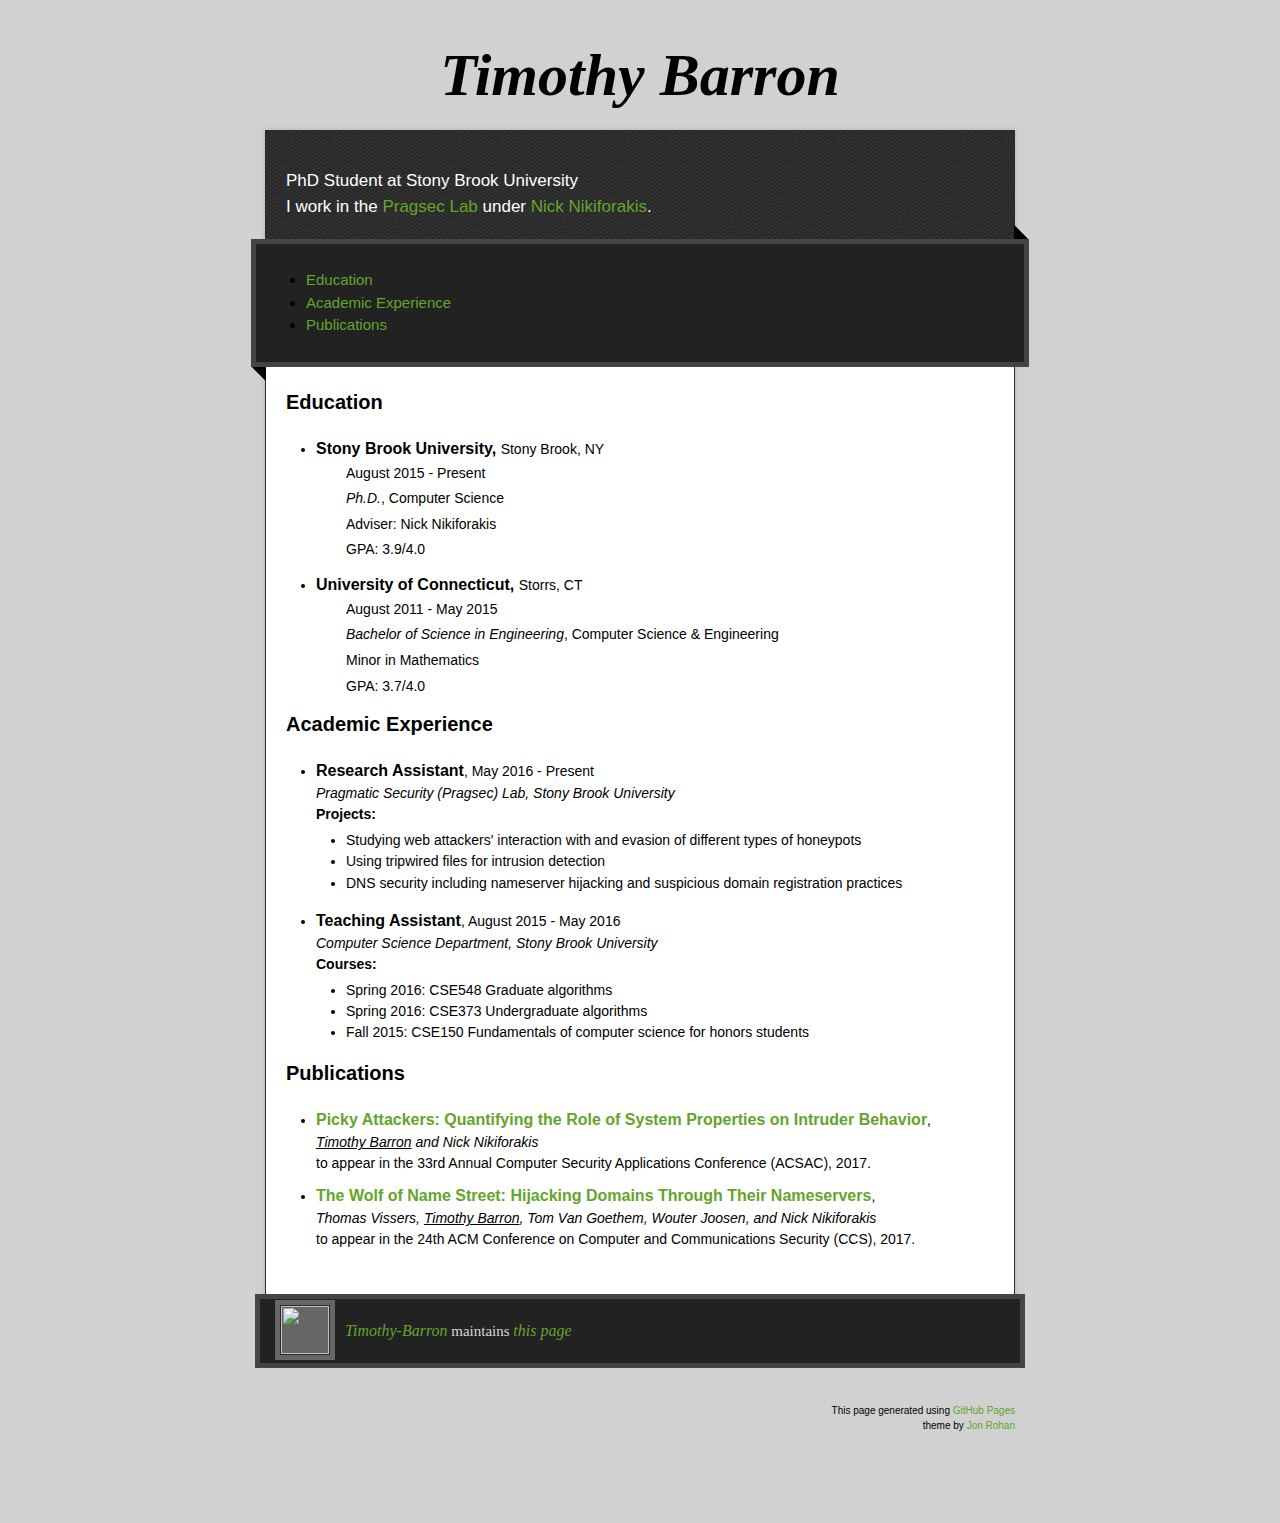
==== index.html @ 10cdbf2c "google analytics" ====
<!doctype html>
<!-- The Time Machine GitHub pages theme was designed and developed by Jon Rohan, on Feb 7, 2012. -->
<!-- Follow him for fun. http://twitter.com/jonrohan. Tail his code on https://github.com/jonrohan -->
<html>
<head>
    <!-- Global site tag (gtag.js) - Google Analytics -->
    <script async src="https://www.googletagmanager.com/gtag/js?id=UA-110873629-1"></script>
    <script>
      window.dataLayer = window.dataLayer || [];
      function gtag(){dataLayer.push(arguments);}
      gtag('js', new Date());

      gtag('config', 'UA-110873629-1');
    </script>


    <meta charset="utf-8">
    <meta http-equiv="X-UA-Compatible" content="IE=edge,chrome=1">

    <link rel="stylesheet" href="stylesheets/stylesheet.css" media="screen">
    <link rel="stylesheet" href="stylesheets/github-dark.css">
    <script type="text/javascript" src="https://ajax.googleapis.com/ajax/libs/jquery/1.7.1/jquery.min.js"></script>
    <script type="text/javascript" src="javascripts/script.js"></script>

    <title>Timothy Barron</title>
    <meta name="description" content="">

    <meta name="viewport" content="width=device-width,initial-scale=1">

</head>

<body>

<div class="wrapper">
    <header>
        <h1 class="title">Timothy Barron</h1>
    </header>
    <div id="container">

            <p class="tagline">PhD Student at Stony Brook University<br>
            I work in the <a href="http://securitee.org/lab.html">Pragsec Lab</a> under <a href="http://securitee.org">Nick Nikiforakis</a>.</p>
        <div id="main" role="main">
            <div class="download-bar">

            <span class="blc"></span><span class="trc"></span>
                <ul>
                        <li><a href="#Education">Education</a></li>
                        <li><a href="#Academic Experience">Academic Experience</a></li>
                        <li><a href="#Publications">Publications</a></li>
                </ul>
            </div>
            <article class="markdown-body">

                <h3>
                    <a id="Education" class="anchor" href="#Education" aria-hidden="true"><span aria-hidden="true"
                                                                                                class="octicon octicon-link"></span></a>
                    Education
                </h3>

                <div style="font-size:14px">
                    <ul>
                        <li><span><strong style="font-size:16px">Stony Brook University, </strong>Stony Brook, NY</span></li>
                        <div style="line-height: 0.4;">
                        <ul style="list-style-type: none">
                            August 2015 - Present
                        </ul>
                        <ul style="list-style-type: none">
                            <i>Ph.D.</i>, Computer Science
                        </ul>
                        <ul style="list-style-type: none">
                            Adviser: Nick Nikiforakis
                        </ul>
                        <ul style="list-style-type: none">
                            GPA: 3.9/4.0
                        </ul>
                    </div>
                    </ul>


                    <ul>
                        <li><span><strong style="font-size:16px">University of Connecticut, </strong>Storrs, CT</span></li>
                        <div style="line-height: 0.4;">
                        <ul style="list-style-type: none">
                            August 2011 - May 2015
                        </ul>
                        <ul style="list-style-type: none">
                            <i>Bachelor of Science in Engineering</i>, Computer Science & Engineering
                        </ul>
                        <ul style="list-style-type: none">
                            Minor in Mathematics
                        </ul>
                        <ul style="list-style-type: none">
                            GPA: 3.7/4.0
                        </ul>
                    </div>
                    </ul>

                </div>
                <h3>
                    <a id="Academic Experience" class="anchor" href="#Academic Experience" aria-hidden="true"><span aria-hidden="true"
                                                                                                class="octicon octicon-link"></span></a>
                    Academic Experience
                </h3>
                <div style="font-size:14px">
                    <ul>
                        <li><span><strong style="font-size:16px">Research Assistant</strong>, May 2016 - Present</span>
                            <br><i>Pragmatic Security (Pragsec) Lab, Stony Brook University</i>
                            <br><b>Projects:</b>
                        </li>

                        <ul style="line-height: 0.8;">
                            <li>Studying web attackers' interaction with and evasion of different types of honeypots</li>
                            <li>Using tripwired files for intrusion detection</li>
                            <li>DNS security including nameserver hijacking and suspicious domain registration practices</li>
                        </ul>


                        <li><span><strong style="font-size:16px">Teaching Assistant</strong>, August 2015 - May 2016</span>
                            <br><i>Computer Science Department, Stony Brook University</i>
                            <br><b>Courses:</b>
                        </li>
                        <ul style="line-height: 0.8;">
                            <li>Spring 2016: CSE548 Graduate algorithms</li>
                            <li>Spring 2016: CSE373 Undergraduate algorithms</li>
                            <li>Fall 2015: CSE150 Fundamentals of computer science for honors students</li>
                        </ul>
                    </ul>
                </div>



                <h3>
                    <a id="Publications" class="anchor" href="#Publications" aria-hidden="true"><span aria-hidden="true"
                                                                                                class="octicon octicon-link"></span></a>
                    Publications
                </h3>

                <div style="font-size:14px">
                    <ul>
                        <li>
                            <!-- color: #9d0e26;-->
                            <a href="http://securitee.org/files/pickyattackers_acsac2017.pdf" style="text-decoration: none;font-size:16px">
                                <strong>Picky Attackers: Quantifying the Role of System Properties on Intruder Behavior</strong></a>,
                            <br>
                            <i><u>Timothy Barron</u> and Nick Nikiforakis</i>
                            <br>
                            to appear in the 33rd Annual Computer Security Applications Conference (ACSAC), 2017.
                        </li>
                        <li>
                            <a href="http://securitee.org/files/dnshijack_ccs2017.pdf" style="text-decoration: none; font-size:16px">
                                <strong>The Wolf of Name Street: Hijacking Domains Through Their Nameservers</strong></a>,
                            <br>
                            <i>Thomas Vissers, <u>Timothy Barron</u>, Tom Van Goethem, Wouter Joosen, and Nick Nikiforakis</i>
                            <br>
                            to appear in the 24th ACM Conference on Computer and Communications Security (CCS), 2017.
                        </li>

                    </ul>
                </div>
            </article>
        </div>
    </div>
    <footer>
        <div class="owner">
            <p><a href="https://github.com/Timothy-Barron" class="avatar"><img
                    src="https://avatars1.githubusercontent.com/u/9151769?v=3&amp;s=60" width="48" height="48"></a> <a
                    href="https://github.com/Timothy-Barron">Timothy-Barron</a> maintains <a
                    href="https://github.com/Timothy-Barron/mygithubpage">this page</a></p>


        </div>
        <div class="creds">
            <small>This page generated using <a href="https://pages.github.com/">GitHub Pages</a><br>theme by <a
                    href="https://twitter.com/jonrohan/">Jon Rohan</a></small>
        </div>
    </footer>
</div>
<div class="current-section">
    <a href="#top">Scroll to top</a>

    <p class="name"></p>
</div>


</body>
</html>
---- stylesheets/stylesheet.css ----
/*! normalize.css v3.0.0 | MIT License | git.io/normalize */

/**
 * 1. Set default font family to sans-serif.
 * 2. Prevent iOS text size adjust after orientation change, without disabling
 *    user zoom.
 */

html {
  font-family: sans-serif; /* 1 */
  -ms-text-size-adjust: 100%; /* 2 */
  -webkit-text-size-adjust: 100%; /* 2 */
}

/**
 * Remove default margin.
 */

body {
  margin: 0;
}

/* HTML5 display definitions
   ========================================================================== */

/**
 * Correct `block` display not defined for any HTML5 element in IE 8/9.
 * Correct `block` display not defined for `details` or `summary` in IE 10/11 and Firefox.
 * Correct `block` display not defined for `main` in IE 11.
 */

article,
aside,
details,
figcaption,
figure,
footer,
header,
hgroup,
main,
nav,
section,
summary {
  display: block;
}

/**
 * 1. Correct `inline-block` display not defined in IE 8/9.
 * 2. Normalize vertical alignment of `progress` in Chrome, Firefox, and Opera.
 */

audio,
canvas,
progress,
video {
  display: inline-block; /* 1 */
  vertical-align: baseline; /* 2 */
}

/**
 * Prevent modern browsers from displaying `audio` without controls.
 * Remove excess height in iOS 5 devices.
 */

audio:not([controls]) {
  display: none;
  height: 0;
}

/**
 * Address `[hidden]` styling not present in IE 8/9/10.
 * Hide the `template` element in IE 8/9/11, Safari, and Firefox < 22.
 */

[hidden],
template {
  display: none;
}

/* Links
   ========================================================================== */

/**
 * Remove the gray background color from active links in IE 10.
 */

a {
  background: transparent;
}

/**
 * Improve readability when focused and also mouse hovered in all browsers.
 */

a:active,
a:hover {
  outline: 0;
}

/* Text-level semantics
   ========================================================================== */

/**
 * Address styling not present in IE 8/9/10/11, Safari, and Chrome.
 */

abbr[title] {
  border-bottom: 1px dotted;
}

/**
 * Address style set to `bolder` in Firefox 4+, Safari, and Chrome.
 */

b,
strong {
  font-weight: bold;
}

/**
 * Address styling not present in Safari and Chrome.
 */

dfn {
  font-style: italic;
}

/**
 * Address variable `h1` font-size and margin within `section` and `article`
 * contexts in Firefox 4+, Safari, and Chrome.
 */

h1 {
  font-size: 2em;
  margin: 0.67em 0;
}

/**
 * Address styling not present in IE 8/9.
 */

mark {
  background: #ff0;
  color: #000;
}

/**
 * Address inconsistent and variable font size in all browsers.
 */

small {
  font-size: 80%;
}

/**
 * Prevent `sub` and `sup` affecting `line-height` in all browsers.
 */

sub,
sup {
  font-size: 75%;
  line-height: 0;
  position: relative;
  vertical-align: baseline;
}

sup {
  top: -0.5em;
}

sub {
  bottom: -0.25em;
}

/* Embedded content
   ========================================================================== */

/**
 * Remove border when inside `a` element in IE 8/9/10.
 */

img {
  border: 0;
}

/**
 * Correct overflow not hidden in IE 9/10/11.
 */

svg:not(:root) {
  overflow: hidden;
}

/* Grouping content
   ========================================================================== */

/**
 * Address margin not present in IE 8/9 and Safari.
 */

figure {
  margin: 1em 40px;
}

/**
 * Address differences between Firefox and other browsers.
 */

hr {
  -moz-box-sizing: content-box;
  box-sizing: content-box;
  height: 0;
}

/**
 * Contain overflow in all browsers.
 */

pre {
  overflow: auto;
}

/**
 * Address odd `em`-unit font size rendering in all browsers.
 */

code,
kbd,
pre,
samp {
  font-family: monospace, monospace;
  font-size: 1em;
}

/* Forms
   ========================================================================== */

/**
 * Known limitation: by default, Chrome and Safari on OS X allow very limited
 * styling of `select`, unless a `border` property is set.
 */

/**
 * 1. Correct color not being inherited.
 *    Known issue: affects color of disabled elements.
 * 2. Correct font properties not being inherited.
 * 3. Address margins set differently in Firefox 4+, Safari, and Chrome.
 */

button,
input,
optgroup,
select,
textarea {
  color: inherit; /* 1 */
  font: inherit; /* 2 */
  margin: 0; /* 3 */
}

/**
 * Address `overflow` set to `hidden` in IE 8/9/10/11.
 */

button {
  overflow: visible;
}

/**
 * Address inconsistent `text-transform` inheritance for `button` and `select`.
 * All other form control elements do not inherit `text-transform` values.
 * Correct `button` style inheritance in Firefox, IE 8/9/10/11, and Opera.
 * Correct `select` style inheritance in Firefox.
 */

button,
select {
  text-transform: none;
}

/**
 * 1. Avoid the WebKit bug in Android 4.0.* where (2) destroys native `audio`
 *    and `video` controls.
 * 2. Correct inability to style clickable `input` types in iOS.
 * 3. Improve usability and consistency of cursor style between image-type
 *    `input` and others.
 */

button,
html input[type="button"], /* 1 */
input[type="reset"],
input[type="submit"] {
  -webkit-appearance: button; /* 2 */
  cursor: pointer; /* 3 */
}

/**
 * Re-set default cursor for disabled elements.
 */

button[disabled],
html input[disabled] {
  cursor: default;
}

/**
 * Remove inner padding and border in Firefox 4+.
 */

button::-moz-focus-inner,
input::-moz-focus-inner {
  border: 0;
  padding: 0;
}

/**
 * Address Firefox 4+ setting `line-height` on `input` using `!important` in
 * the UA stylesheet.
 */

input {
  line-height: normal;
}

/**
 * It's recommended that you don't attempt to style these elements.
 * Firefox's implementation doesn't respect box-sizing, padding, or width.
 *
 * 1. Address box sizing set to `content-box` in IE 8/9/10.
 * 2. Remove excess padding in IE 8/9/10.
 */

input[type="checkbox"],
input[type="radio"] {
  box-sizing: border-box; /* 1 */
  padding: 0; /* 2 */
}

/**
 * Fix the cursor style for Chrome's increment/decrement buttons. For certain
 * `font-size` values of the `input`, it causes the cursor style of the
 * decrement button to change from `default` to `text`.
 */

input[type="number"]::-webkit-inner-spin-button,
input[type="number"]::-webkit-outer-spin-button {
  height: auto;
}

/**
 * 1. Address `appearance` set to `searchfield` in Safari and Chrome.
 * 2. Address `box-sizing` set to `border-box` in Safari and Chrome
 *    (include `-moz` to future-proof).
 */

input[type="search"] {
  -webkit-appearance: textfield; /* 1 */
  -moz-box-sizing: content-box;
  -webkit-box-sizing: content-box; /* 2 */
  box-sizing: content-box;
}

/**
 * Remove inner padding and search cancel button in Safari and Chrome on OS X.
 * Safari (but not Chrome) clips the cancel button when the search input has
 * padding (and `textfield` appearance).
 */

input[type="search"]::-webkit-search-cancel-button,
input[type="search"]::-webkit-search-decoration {
  -webkit-appearance: none;
}

/**
 * Define consistent border, margin, and padding.
 */

fieldset {
  border: 1px solid #c0c0c0;
  margin: 0 2px;
  padding: 0.35em 0.625em 0.75em;
}

/**
 * 1. Correct `color` not being inherited in IE 8/9/10/11.
 * 2. Remove padding so people aren't caught out if they zero out fieldsets.
 */

legend {
  border: 0; /* 1 */
  padding: 0; /* 2 */
}

/**
 * Remove default vertical scrollbar in IE 8/9/10/11.
 */

textarea {
  overflow: auto;
}

/**
 * Don't inherit the `font-weight` (applied by a rule above).
 * NOTE: the default cannot safely be changed in Chrome and Safari on OS X.
 */

optgroup {
  font-weight: bold;
}

/* Tables
   ========================================================================== */

/**
 * Remove most spacing between table cells.
 */

table {
  border-collapse: collapse;
  border-spacing: 0;
}

td,
th {
  padding: 0;
}


/* Style */

body {
  font-size: 15px;
  font-family: Arial, Arial, Helvetica, sans-serif;
  line-height: 1.5;
  background: #D1D1D1;
}

a {
  color: #63a52a;
  text-decoration: none;
  transition: opacity ease-in-out 0.3s;
  -webkit-transition: opacity ease-in-out 0.3s;  /* Safari <=6.1, Android <= 4.3 */
}

a:hover {
  text-decoration: underline;
  color: #90D355;
}

h1.title {
  margin: 30px 20px 10px;
  font-size: 60px;
  font-weight: bold;
  font-style: italic;
  font-family:Georgia, serif;
  text-align: center;
}

.wrapper {
  width: 750px;
  margin: 0 auto;
}

#container {
  border: 1px solid #2a2a2a;
  background: #ddd url(../images/pattern.png);
  box-shadow: 0 0 5px #b1b1b1;
}

p.tagline {
  padding: 20px 20px 0;
  color: #fff;
  font-size: 17px;
}

#main {
  margin-top: 20px;
  padding: 0 20px 90px;
  background-color: #fff;
}

.download-bar {
  background: #222;
  border: 5px solid #444;
  padding: 10px;
  margin: 0 -35px 20px;
  position: relative;
}

.download-bar .inner {
  overflow: hidden;
}

.download-bar .watch-fork iframe {
  display: block;
  float: left;
  border-right: 1px solid #ddd;
  padding-right: 5px;
}
.download-bar .watch-fork iframe.last {
  border-right: 0 none;
  padding-right: 0;
  padding-left: 5px;
  border-left: 1px solid #fff;
}
.download-bar .watch-fork {
  overflow: hidden;
  float: right;
  background-color: #eee;
  padding: 5px;
  border-radius: 3px;
}

.download-bar .blc {
  border: 10px solid black;
  border-color: transparent transparent black;
  width: 0;
  height: 0;
  display: block;
  position: absolute;
  bottom: -15px;
  left: 0;
  transform: rotate(45deg);
  -ms-transform: rotate(45deg);  /* IE9 */
  -webkit-transform: rotate(45deg); /* 2014 current */
}

.download-bar .trc {
  border: 10px solid black;
  border-color:  black transparent transparent;
  width: 0;
  height: 0;
  display: block;
  position: absolute;
  top: -15px;
  right: 0;
  transform: rotate(45deg);
  -ms-transform: rotate(45deg);  /* IE9 */
  -webkit-transform: rotate(45deg); /* 2014 current */
}

.download-bar .avatar {
  border: 1px solid black;
  display: block;
  padding: 4px;
  float: left;
}

.download-bar .avatar img {
  display: block;
}

.download-bar a.code {
  background: transparent url(../images/code.png) no-repeat 0 2px;
  padding-left: 35px;
  margin-top: 8px;
  display: block;
  float: left;
  text-indent: 0;
  width: auto;
  height: auto;
  opacity: 1;
  filter:alpha(opacity=100);  /* IE 5-7 */
}

.current-section {
  position: fixed;
  top: 0;
  left: 50%;
  width: 693px;
  margin-left: -352px;
  background: #222;
  border: 5px solid #444;
  color: #fff;
  opacity: 0;
  visibility: hidden;
  transition: opacity ease-in-out 0.3s;
  -webkit-transition: opacity ease-in-out 0.3s;  /* Safari <=6.1, Android <= 4.3 */
}

.current-section p {
  padding: 5px 27px;
  font-size: 24px;
  font-weight: bold;
}

.current-section a {
  float: right;
  text-indent: -10000px;
  background: transparent url(../images/top.png) no-repeat 0 0;
  width: 20px;
  height: 20px;
  opacity: 0.8;
  margin-right: 12px;
  margin-top: 12px;
  opacity: 0.8;
  filter:alpha(opacity=80);  /* IE 5-7 */
  transition: opacity ease-in-out 0.3s;
  -webkit-transition: opacity ease-in-out 0.3s;  /* Safari <=6.1, Android <= 4.3 */
}

.current-section a:hover {
  opacity: 1;
  filter:alpha(opacity=100);  /* IE 5-7 */
}

.current-section a.zip {
  margin-right: 8px;
}

a.zip,
a.zip span {
  background: transparent url(../images/zip.png) no-repeat 0 0;
  width: 30px;
  height: 21px;
  display: inline-block;
  text-indent: -10000px;
  opacity: 0.8;
  filter:alpha(opacity=80);  /* IE 5-7 */
  transition: opacity ease-in-out 0.3s;
  -webkit-transition: opacity ease-in-out 0.3s;  /* Safari <=6.1, Android <= 4.3 */
}

a.tar,
a.tar span {
  background: transparent url(../images/tar.png) no-repeat 0 0;
  width: 30px;
  height: 21px;
  display: inline-block;
  text-indent: -10000px;
  opacity: 0.8;
  filter:alpha(opacity=80);  /* IE 5-7 */
  transition: opacity ease-in-out 0.3s;
  -webkit-transition: opacity ease-in-out 0.3s;  /* Safari <=6.1, Android <= 4.3 */
}

a.code {
  background: transparent url(../images/code.png) no-repeat 0 2px;
  width: 30px;
  height: 21px;
  display: block;
  display: inline-block;
  text-indent: -10000px;
  opacity: 0.8;
  filter:alpha(opacity=80);  /* IE 5-7 */
  transition: opacity ease-in-out 0.3s;
  -webkit-transition: opacity ease-in-out 0.3s;  /* Safari <=6.1, Android <= 4.3 */
}

a.zip:hover,
a.tar:hover,
a.code:hover {
  opacity: 1;
  filter:alpha(opacity=100);
}

a.download-button {
  border: 1px solid black;
  border-radius: 3px;
  display: inline-block;
  text-indent: 0!important;
  width: auto;
  float: right;
  background: #999; /* for non-css3 browsers */
  filter: progid:DXImageTransform.Microsoft.gradient(startColorstr='#37ADD4', endColorstr='#1B657E'); /* IE <= 9 */
  background: -webkit-gradient(linear, left top, left bottom, from(#37ADD4), to(#1B657E)); /* ancient webkit browsers */
  background: -webkit-linear-gradient(top,  #37ADD4,  #1B657E);  /* Safari <=6.1, Android <= 4.3 */
  background: linear-gradient(to bottom,  #37ADD4,  #1B657E);
  height: auto;
  margin-left: 10px;
}

a.download-button span {
  background-position: 10px 5px;
  width: auto;
  height: auto;
  padding: 5px 10px;
  padding-left: 45px;
  display: inline-block;
  text-indent: 0!important;
  color: #fff;
}

footer {
  margin-bottom: 60px;
  padding-bottom: 60px;
}

footer .owner {
  background: #222;
  border: 5px solid #444;
  padding: 5px 15px;
  margin: -67px -10px 35px;
  color: #d6d6d6;
}

footer .creds small {
  float: right;
  font-size: 10px;
  text-align: right;
  margin-left: 15px;
}

footer .owner .avatar {
  background-color: #666;
  display: block;
  margin: -19px 10px 0 0;
  width: 60px;
  float: left;
}

footer .owner img {
  display: block;
  border: 1px solid #2a2a2a;
  margin: 5px;
}

footer .owner p {
  font-family:Georgia, serif;
}

footer .owner p a {
  font-size: 16px;
  font-style: italic;
}

/* Markdown */
.markdown-body h1,
.markdown-body h2,
.markdown-body h3,
.markdown-body h4,
.markdown-body h5,
.markdown-body h6,
.markdown-body p,
.markdown-body pre,
.markdown-body ul,
.markdown-body ol,
.markdown-body dl,
.markdown-body table,
.markdown-body blockquote {
  margin-bottom: 20px;
}

.markdown-body h1,
.markdown-body h2,
.markdown-body h3,
.markdown-body h4,
.markdown-body h5,
.markdown-body h6 {
  font-weight: bold;
}

.markdown-body h1 {
  font-size: 28px;
}

.markdown-body h2 {
  font-size: 24px;
  color: #557398;
}

.markdown-body h3 {
  font-size: 20px;
}

.markdown-body h4 {
  font-size: 18px;
}

.markdown-body h5 {
  font-size: 16px;
}

.markdown-body pre {
  padding: 10px 70px 10px 0;
  margin-left: -20px;
  margin-right: -20px;
  font-family: 'Monaco', 'Lucida Console', monospace;
  font-size: 13px;
  line-height: 20px;
  box-shadow: inset 0 0 5px #000;
  word-wrap: break-word;
  background-color:#3b3b3b;
  color: #d6d6d6;
}

.markdown-body pre.lines {
  font-size: 12px;
  margin:0 10px 0 -20px;
  padding: 10px;
  float:  left;
  display: block;
  text-align: right;
  box-shadow: none;
  background-color:#2a2a2a;
  color: #d6d6d6;
}

.markdown-body ul,
.markdown-body ol {
  padding-left: 30px;
}

.markdown-body ul {
  list-style-type: disc;
}

.markdown-body ol {
  list-style-type: decimal;
}

.markdown-body li,
.markdown-body li p,
.markdown-body dd,
.markdown-body dd p {
  margin-bottom: 10px;
}

.markdown-body li pre,
.markdown-body li pre.lines,
.markdown-body dd pre,
.markdown-body dd pre.lines {
  margin-left: -35px;
}

.markdown-body dt {
  font-weight: bold;
  font-style: italic;
}

.markdown-body dd {
  margin-left: 15px;
}

.markdown-body table {
  width: 673px;
  margin-left: -20px;
  margin-right: -20px;
}

.markdown-body tbody {
  border-top: 2px solid #557398;
  border-bottom: 2px solid #557398;
  background-color: #EBEFF4;
}

.markdown-body table td * {
  margin: 0;
}

.markdown-body td {
  border-right: 1px solid #557398;
  border-bottom: 1px solid #557398;
  padding: 5px;
}

.markdown-body td:first-child,
.markdown-body th:first-child {
  width: 30%;
  padding-left: 20px;
}

.markdown-body td:last-child {
  border-right: 0 none;
}

.markdown-body th {
  font-size: 18px;
  font-weight: bold;
  text-align: left;
  padding: 5px;
}

.markdown-body tt {
  background-color:#3b3b3b;
  color: #d6d6d6;
  padding: 2px 3px;
}

.markdown-body blockquote {
  font-style: italic;
  font-family:Georgia, serif;
  font-size: 17px;
  border-top: 3px solid #333;
  border-bottom: 3px solid #333;
  padding: 10px 20px;
  padding-left: 50px;
}

.markdown-body blockquote:before {
  font-style: italic;
  font-family: Georgia, serif;
  font-size: 90px;
  height: 90px;
  margin-left: -60px;
  margin-top: -25px;
  content: "‟";
  display: block;
  float: left;
}

.markdown-body img {
  max-width: 100%;
  box-sizing: border-box;
}

.highlight  { background: #ffffff; }
.highlight .c { color: #999988; font-style: italic } /* Comment */
.highlight .err { color: #a61717; background-color: #e3d2d2 } /* Error */
.highlight .k { font-weight: bold } /* Keyword */
.highlight .o { font-weight: bold } /* Operator */
.highlight .cm { color: #999988; font-style: italic } /* Comment.Multiline */
.highlight .cp { color: #999999; font-weight: bold } /* Comment.Preproc */
.highlight .c1 { color: #999988; font-style: italic } /* Comment.Single */
.highlight .cs { color: #999999; font-weight: bold; font-style: italic } /* Comment.Special */
.highlight .gd { color: #000000; background-color: #ffdddd } /* Generic.Deleted */
.highlight .gd .x { color: #000000; background-color: #ffaaaa } /* Generic.Deleted.Specific */
.highlight .ge { font-style: italic } /* Generic.Emph */
.highlight .gr { color: #aa0000 } /* Generic.Error */
.highlight .gh { color: #999999 } /* Generic.Heading */
.highlight .gi { color: #000000; background-color: #ddffdd } /* Generic.Inserted */
.highlight .gi .x { color: #000000; background-color: #aaffaa } /* Generic.Inserted.Specific */
.highlight .go { color: #888888 } /* Generic.Output */
.highlight .gp { color: #555555 } /* Generic.Prompt */
.highlight .gs { font-weight: bold } /* Generic.Strong */
.highlight .gu { color: #800080; font-weight: bold; } /* Generic.Subheading */
.highlight .gt { color: #aa0000 } /* Generic.Traceback */
.highlight .kc { font-weight: bold } /* Keyword.Constant */
.highlight .kd { font-weight: bold } /* Keyword.Declaration */
.highlight .kn { font-weight: bold } /* Keyword.Namespace */
.highlight .kp { font-weight: bold } /* Keyword.Pseudo */
.highlight .kr { font-weight: bold } /* Keyword.Reserved */
.highlight .kt { color: #445588; font-weight: bold } /* Keyword.Type */
.highlight .m { color: #009999 } /* Literal.Number */
.highlight .s { color: #d14 } /* Literal.String */
.highlight .na { color: #008080 } /* Name.Attribute */
.highlight .nb { color: #0086B3 } /* Name.Builtin */
.highlight .nc { color: #445588; font-weight: bold } /* Name.Class */
.highlight .no { color: #008080 } /* Name.Constant */
.highlight .ni { color: #800080 } /* Name.Entity */
.highlight .ne { color: #990000; font-weight: bold } /* Name.Exception */
.highlight .nf { color: #990000; font-weight: bold } /* Name.Function */
.highlight .nn { color: #555555 } /* Name.Namespace */
.highlight .nt { color: #000080 } /* Name.Tag */
.highlight .nv { color: #008080 } /* Name.Variable */
.highlight .ow { font-weight: bold } /* Operator.Word */
.highlight .w { color: #bbbbbb } /* Text.Whitespace */
.highlight .mf { color: #009999 } /* Literal.Number.Float */
.highlight .mh { color: #009999 } /* Literal.Number.Hex */
.highlight .mi { color: #009999 } /* Literal.Number.Integer */
.highlight .mo { color: #009999 } /* Literal.Number.Oct */
.highlight .sb { color: #d14 } /* Literal.String.Backtick */
.highlight .sc { color: #d14 } /* Literal.String.Char */
.highlight .sd { color: #d14 } /* Literal.String.Doc */
.highlight .s2 { color: #d14 } /* Literal.String.Double */
.highlight .se { color: #d14 } /* Literal.String.Escape */
.highlight .sh { color: #d14 } /* Literal.String.Heredoc */
.highlight .si { color: #d14 } /* Literal.String.Interpol */
.highlight .sx { color: #d14 } /* Literal.String.Other */
.highlight .sr { color: #009926 } /* Literal.String.Regex */
.highlight .s1 { color: #d14 } /* Literal.String.Single */
.highlight .ss { color: #990073 } /* Literal.String.Symbol */
.highlight .bp { color: #999999 } /* Name.Builtin.Pseudo */
.highlight .vc { color: #008080 } /* Name.Variable.Class */
.highlight .vg { color: #008080 } /* Name.Variable.Global */
.highlight .vi { color: #008080 } /* Name.Variable.Instance */
.highlight .il { color: #009999 } /* Literal.Number.Integer.Long */
---- stylesheets/github-dark.css ----
/*
The MIT License (MIT)

Copyright (c) 2016 GitHub, Inc.

Permission is hereby granted, free of charge, to any person obtaining a copy
of this software and associated documentation files (the "Software"), to deal
in the Software without restriction, including without limitation the rights
to use, copy, modify, merge, publish, distribute, sublicense, and/or sell
copies of the Software, and to permit persons to whom the Software is
furnished to do so, subject to the following conditions:

The above copyright notice and this permission notice shall be included in all
copies or substantial portions of the Software.

THE SOFTWARE IS PROVIDED "AS IS", WITHOUT WARRANTY OF ANY KIND, EXPRESS OR
IMPLIED, INCLUDING BUT NOT LIMITED TO THE WARRANTIES OF MERCHANTABILITY,
FITNESS FOR A PARTICULAR PURPOSE AND NONINFRINGEMENT. IN NO EVENT SHALL THE
AUTHORS OR COPYRIGHT HOLDERS BE LIABLE FOR ANY CLAIM, DAMAGES OR OTHER
LIABILITY, WHETHER IN AN ACTION OF CONTRACT, TORT OR OTHERWISE, ARISING FROM,
OUT OF OR IN CONNECTION WITH THE SOFTWARE OR THE USE OR OTHER DEALINGS IN THE
SOFTWARE.

*/

.pl-c /* comment */ {
  color: #969896;
}

.pl-c1 /* constant, variable.other.constant, support, meta.property-name, support.constant, support.variable, meta.module-reference, markup.raw, meta.diff.header */,
.pl-s .pl-v /* string variable */ {
  color: #0099cd;
}

.pl-e /* entity */,
.pl-en /* entity.name */ {
  color: #9774cb;
}

.pl-smi /* variable.parameter.function, storage.modifier.package, storage.modifier.import, storage.type.java, variable.other */,
.pl-s .pl-s1 /* string source */ {
  color: #ddd;
}

.pl-ent /* entity.name.tag */ {
  color: #7bcc72;
}

.pl-k /* keyword, storage, storage.type */ {
  color: #cc2372;
}

.pl-s /* string */,
.pl-pds /* punctuation.definition.string, string.regexp.character-class */,
.pl-s .pl-pse .pl-s1 /* string punctuation.section.embedded source */,
.pl-sr /* string.regexp */,
.pl-sr .pl-cce /* string.regexp constant.character.escape */,
.pl-sr .pl-sre /* string.regexp source.ruby.embedded */,
.pl-sr .pl-sra /* string.regexp string.regexp.arbitrary-repitition */ {
  color: #3c66e2;
}

.pl-v /* variable */ {
  color: #fb8764;
}

.pl-id /* invalid.deprecated */ {
  color: #e63525;
}

.pl-ii /* invalid.illegal */ {
  color: #f8f8f8;
  background-color: #e63525;
}

.pl-sr .pl-cce /* string.regexp constant.character.escape */ {
  font-weight: bold;
  color: #7bcc72;
}

.pl-ml /* markup.list */ {
  color: #c26b2b;
}

.pl-mh /* markup.heading */,
.pl-mh .pl-en /* markup.heading entity.name */,
.pl-ms /* meta.separator */ {
  font-weight: bold;
  color: #264ec5;
}

.pl-mq /* markup.quote */ {
  color: #00acac;
}

.pl-mi /* markup.italic */ {
  font-style: italic;
  color: #ddd;
}

.pl-mb /* markup.bold */ {
  font-weight: bold;
  color: #ddd;
}

.pl-md /* markup.deleted, meta.diff.header.from-file */ {
  color: #bd2c00;
  background-color: #ffecec;
}

.pl-mi1 /* markup.inserted, meta.diff.header.to-file */ {
  color: #55a532;
  background-color: #eaffea;
}

.pl-mdr /* meta.diff.range */ {
  font-weight: bold;
  color: #9774cb;
}

.pl-mo /* meta.output */ {
  color: #264ec5;
}
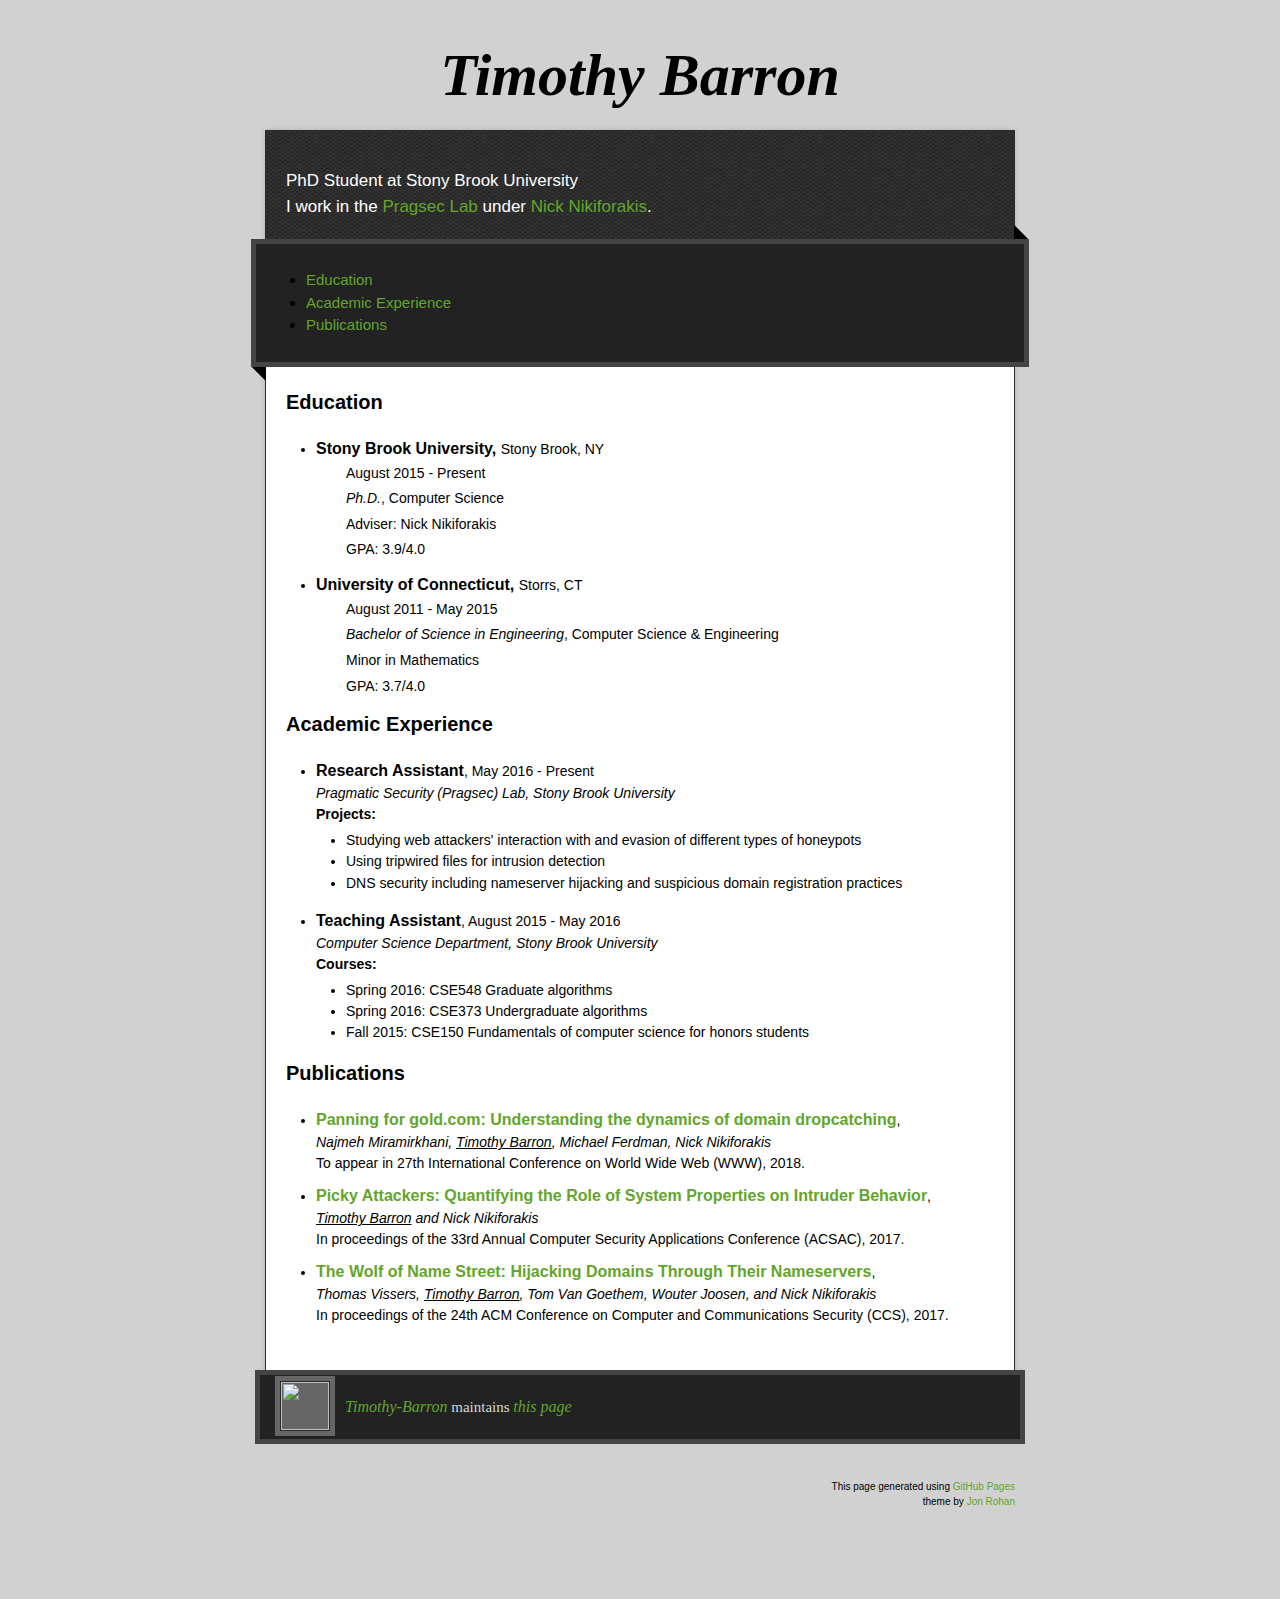
==== commit 868dee2d: "www paper" ====
--- a/index.html
+++ b/index.html
@@ -3,17 +3,6 @@
 <!-- Follow him for fun. http://twitter.com/jonrohan. Tail his code on https://github.com/jonrohan -->
 <html>
 <head>
-    <!-- Global site tag (gtag.js) - Google Analytics -->
-    <script async src="https://www.googletagmanager.com/gtag/js?id=UA-110873629-1"></script>
-    <script>
-      window.dataLayer = window.dataLayer || [];
-      function gtag(){dataLayer.push(arguments);}
-      gtag('js', new Date());
-
-      gtag('config', 'UA-110873629-1');
-    </script>
-
-
     <meta charset="utf-8">
     <meta http-equiv="X-UA-Compatible" content="IE=edge,chrome=1">
 
@@ -139,12 +128,21 @@
                     <ul>
                         <li>
                             <!-- color: #9d0e26;-->
+                            <a href="" style="text-decoration: none;font-size:16px">
+                                <strong>Panning for gold.com: Understanding the dynamics of domain dropcatching</strong></a>,
+                            <br>
+                            <i>Najmeh Miramirkhani, <u>Timothy Barron</u>, Michael Ferdman, Nick Nikiforakis</i>
+                            <br>
+                            To appear in 27th International Conference on World Wide Web (WWW), 2018.
+                        </li>
+                        <li>
+                            <!-- color: #9d0e26;-->
                             <a href="http://securitee.org/files/pickyattackers_acsac2017.pdf" style="text-decoration: none;font-size:16px">
                                 <strong>Picky Attackers: Quantifying the Role of System Properties on Intruder Behavior</strong></a>,
                             <br>
                             <i><u>Timothy Barron</u> and Nick Nikiforakis</i>
                             <br>
-                            to appear in the 33rd Annual Computer Security Applications Conference (ACSAC), 2017.
+                            In proceedings of the 33rd Annual Computer Security Applications Conference (ACSAC), 2017.
                         </li>
                         <li>
                             <a href="http://securitee.org/files/dnshijack_ccs2017.pdf" style="text-decoration: none; font-size:16px">
@@ -152,7 +150,7 @@
                             <br>
                             <i>Thomas Vissers, <u>Timothy Barron</u>, Tom Van Goethem, Wouter Joosen, and Nick Nikiforakis</i>
                             <br>
-                            to appear in the 24th ACM Conference on Computer and Communications Security (CCS), 2017.
+                            In proceedings of the 24th ACM Conference on Computer and Communications Security (CCS), 2017.
                         </li>
 
                     </ul>
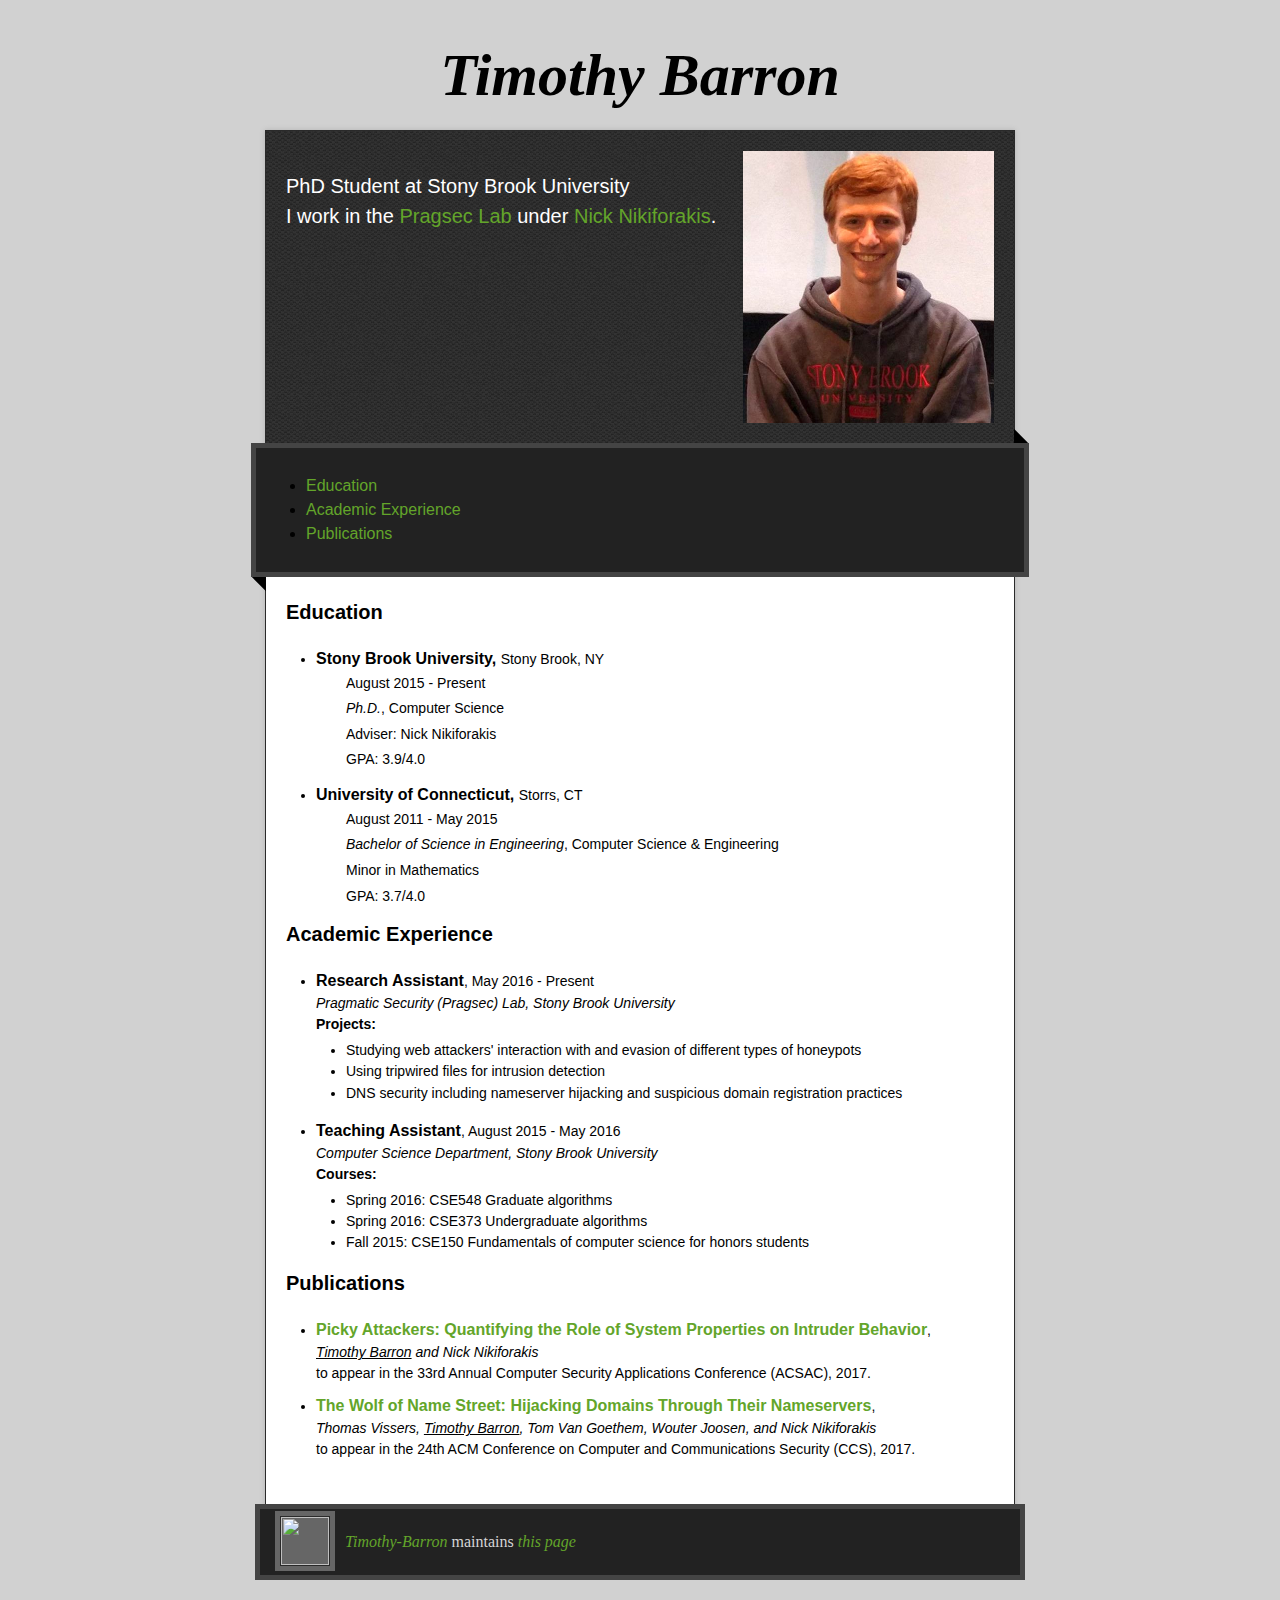
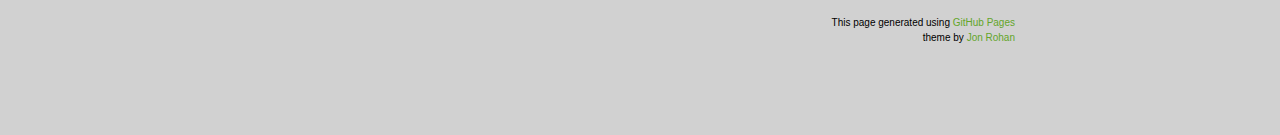
==== commit 3b0e28bb: "added picture" ====
--- a/index.html
+++ b/index.html
@@ -3,6 +3,21 @@
 <!-- Follow him for fun. http://twitter.com/jonrohan. Tail his code on https://github.com/jonrohan -->
 <html>
 <head>
+    <!-- Global site tag (gtag.js) - Google Analytics -->
+    <script async src="https://www.googletagmanager.com/gtag/js?id=UA-110873629-1"></script>
+    <script>
+        window.dataLayer = window.dataLayer || [];
+
+        function gtag() {
+            dataLayer.push(arguments);
+        }
+
+        gtag('js', new Date());
+
+        gtag('config', 'UA-110873629-1');
+    </script>
+
+
     <meta charset="utf-8">
     <meta http-equiv="X-UA-Compatible" content="IE=edge,chrome=1">
 
@@ -25,17 +40,27 @@
         <h1 class="title">Timothy Barron</h1>
     </header>
     <div id="container">
-
-            <p class="tagline">PhD Student at Stony Brook University<br>
-            I work in the <a href="http://securitee.org/lab.html">Pragsec Lab</a> under <a href="http://securitee.org">Nick Nikiforakis</a>.</p>
+        <div style="background: #ddd url(images/pattern.png); background-color: #eee;  overflow:auto">
+            <img src="images/tim.jpg"
+                 style="width:251px; float:right; padding-right: 20px;padding-top: 20px" >
+
+                <p class="tagline">PhD Student at Stony Brook University<br>
+                    I work in the <a href="http://securitee.org/lab.html">Pragsec Lab</a> under <a
+                            href="http://securitee.org">Nick
+                        Nikiforakis</a>.
+                </p>
+        </div>
+
+        <!--<img src="images/tim.jpg" alt="Me" height="271" width="251" align="right">-->
+
         <div id="main" role="main">
             <div class="download-bar">
 
-            <span class="blc"></span><span class="trc"></span>
+                <span class="blc"></span><span class="trc"></span>
                 <ul>
-                        <li><a href="#Education">Education</a></li>
-                        <li><a href="#Academic Experience">Academic Experience</a></li>
-                        <li><a href="#Publications">Publications</a></li>
+                    <li><a href="#Education">Education</a></li>
+                    <li><a href="#Academic Experience">Academic Experience</a></li>
+                    <li><a href="#Publications">Publications</a></li>
                 </ul>
             </div>
             <article class="markdown-body">
@@ -48,46 +73,49 @@
 
                 <div style="font-size:14px">
                     <ul>
-                        <li><span><strong style="font-size:16px">Stony Brook University, </strong>Stony Brook, NY</span></li>
+                        <li><span><strong style="font-size:16px">Stony Brook University, </strong>Stony Brook, NY</span>
+                        </li>
                         <div style="line-height: 0.4;">
-                        <ul style="list-style-type: none">
-                            August 2015 - Present
-                        </ul>
-                        <ul style="list-style-type: none">
-                            <i>Ph.D.</i>, Computer Science
-                        </ul>
-                        <ul style="list-style-type: none">
-                            Adviser: Nick Nikiforakis
-                        </ul>
-                        <ul style="list-style-type: none">
-                            GPA: 3.9/4.0
-                        </ul>
-                    </div>
-                    </ul>
-
-
-                    <ul>
-                        <li><span><strong style="font-size:16px">University of Connecticut, </strong>Storrs, CT</span></li>
+                            <ul style="list-style-type: none">
+                                August 2015 - Present
+                            </ul>
+                            <ul style="list-style-type: none">
+                                <i>Ph.D.</i>, Computer Science
+                            </ul>
+                            <ul style="list-style-type: none">
+                                Adviser: Nick Nikiforakis
+                            </ul>
+                            <ul style="list-style-type: none">
+                                GPA: 3.9/4.0
+                            </ul>
+                        </div>
+                    </ul>
+
+
+                    <ul>
+                        <li><span><strong style="font-size:16px">University of Connecticut, </strong>Storrs, CT</span>
+                        </li>
                         <div style="line-height: 0.4;">
-                        <ul style="list-style-type: none">
-                            August 2011 - May 2015
-                        </ul>
-                        <ul style="list-style-type: none">
-                            <i>Bachelor of Science in Engineering</i>, Computer Science & Engineering
-                        </ul>
-                        <ul style="list-style-type: none">
-                            Minor in Mathematics
-                        </ul>
-                        <ul style="list-style-type: none">
-                            GPA: 3.7/4.0
-                        </ul>
-                    </div>
+                            <ul style="list-style-type: none">
+                                August 2011 - May 2015
+                            </ul>
+                            <ul style="list-style-type: none">
+                                <i>Bachelor of Science in Engineering</i>, Computer Science & Engineering
+                            </ul>
+                            <ul style="list-style-type: none">
+                                Minor in Mathematics
+                            </ul>
+                            <ul style="list-style-type: none">
+                                GPA: 3.7/4.0
+                            </ul>
+                        </div>
                     </ul>
 
                 </div>
                 <h3>
-                    <a id="Academic Experience" class="anchor" href="#Academic Experience" aria-hidden="true"><span aria-hidden="true"
-                                                                                                class="octicon octicon-link"></span></a>
+                    <a id="Academic Experience" class="anchor" href="#Academic Experience" aria-hidden="true"><span
+                            aria-hidden="true"
+                            class="octicon octicon-link"></span></a>
                     Academic Experience
                 </h3>
                 <div style="font-size:14px">
@@ -98,13 +126,17 @@
                         </li>
 
                         <ul style="line-height: 0.8;">
-                            <li>Studying web attackers' interaction with and evasion of different types of honeypots</li>
+                            <li>Studying web attackers' interaction with and evasion of different types of honeypots
+                            </li>
                             <li>Using tripwired files for intrusion detection</li>
-                            <li>DNS security including nameserver hijacking and suspicious domain registration practices</li>
+                            <li>DNS security including nameserver hijacking and suspicious domain registration
+                                practices
+                            </li>
                         </ul>
 
 
-                        <li><span><strong style="font-size:16px">Teaching Assistant</strong>, August 2015 - May 2016</span>
+                        <li><span><strong
+                                style="font-size:16px">Teaching Assistant</strong>, August 2015 - May 2016</span>
                             <br><i>Computer Science Department, Stony Brook University</i>
                             <br><b>Courses:</b>
                         </li>
@@ -117,10 +149,9 @@
                 </div>
 
 
-
                 <h3>
                     <a id="Publications" class="anchor" href="#Publications" aria-hidden="true"><span aria-hidden="true"
-                                                                                                class="octicon octicon-link"></span></a>
+                                                                                                      class="octicon octicon-link"></span></a>
                     Publications
                 </h3>
 
@@ -128,29 +159,25 @@
                     <ul>
                         <li>
                             <!-- color: #9d0e26;-->
-                            <a href="" style="text-decoration: none;font-size:16px">
-                                <strong>Panning for gold.com: Understanding the dynamics of domain dropcatching</strong></a>,
-                            <br>
-                            <i>Najmeh Miramirkhani, <u>Timothy Barron</u>, Michael Ferdman, Nick Nikiforakis</i>
-                            <br>
-                            To appear in 27th International Conference on World Wide Web (WWW), 2018.
+                            <a href="http://securitee.org/files/pickyattackers_acsac2017.pdf"
+                               style="text-decoration: none;font-size:16px">
+                                <strong>Picky Attackers: Quantifying the Role of System Properties on Intruder
+                                    Behavior</strong></a>,
+                            <br>
+                            <i><u>Timothy Barron</u> and Nick Nikiforakis</i>
+                            <br>
+                            to appear in the 33rd Annual Computer Security Applications Conference (ACSAC), 2017.
                         </li>
                         <li>
-                            <!-- color: #9d0e26;-->
-                            <a href="http://securitee.org/files/pickyattackers_acsac2017.pdf" style="text-decoration: none;font-size:16px">
-                                <strong>Picky Attackers: Quantifying the Role of System Properties on Intruder Behavior</strong></a>,
-                            <br>
-                            <i><u>Timothy Barron</u> and Nick Nikiforakis</i>
-                            <br>
-                            In proceedings of the 33rd Annual Computer Security Applications Conference (ACSAC), 2017.
-                        </li>
-                        <li>
-                            <a href="http://securitee.org/files/dnshijack_ccs2017.pdf" style="text-decoration: none; font-size:16px">
-                                <strong>The Wolf of Name Street: Hijacking Domains Through Their Nameservers</strong></a>,
-                            <br>
-                            <i>Thomas Vissers, <u>Timothy Barron</u>, Tom Van Goethem, Wouter Joosen, and Nick Nikiforakis</i>
-                            <br>
-                            In proceedings of the 24th ACM Conference on Computer and Communications Security (CCS), 2017.
+                            <a href="http://securitee.org/files/dnshijack_ccs2017.pdf"
+                               style="text-decoration: none; font-size:16px">
+                                <strong>The Wolf of Name Street: Hijacking Domains Through Their
+                                    Nameservers</strong></a>,
+                            <br>
+                            <i>Thomas Vissers, <u>Timothy Barron</u>, Tom Van Goethem, Wouter Joosen, and Nick
+                                Nikiforakis</i>
+                            <br>
+                            to appear in the 24th ACM Conference on Computer and Communications Security (CCS), 2017.
                         </li>
 
                     </ul>
--- a/stylesheets/stylesheet.css
+++ b/stylesheets/stylesheet.css
@@ -428,7 +428,7 @@
 /* Style */
 
 body {
-  font-size: 15px;
+  font-size: 16px;
   font-family: Arial, Arial, Helvetica, sans-serif;
   line-height: 1.5;
   background: #D1D1D1;
@@ -469,7 +469,7 @@
 p.tagline {
   padding: 20px 20px 0;
   color: #fff;
-  font-size: 17px;
+  font-size: 20px;
 }
 
 #main {
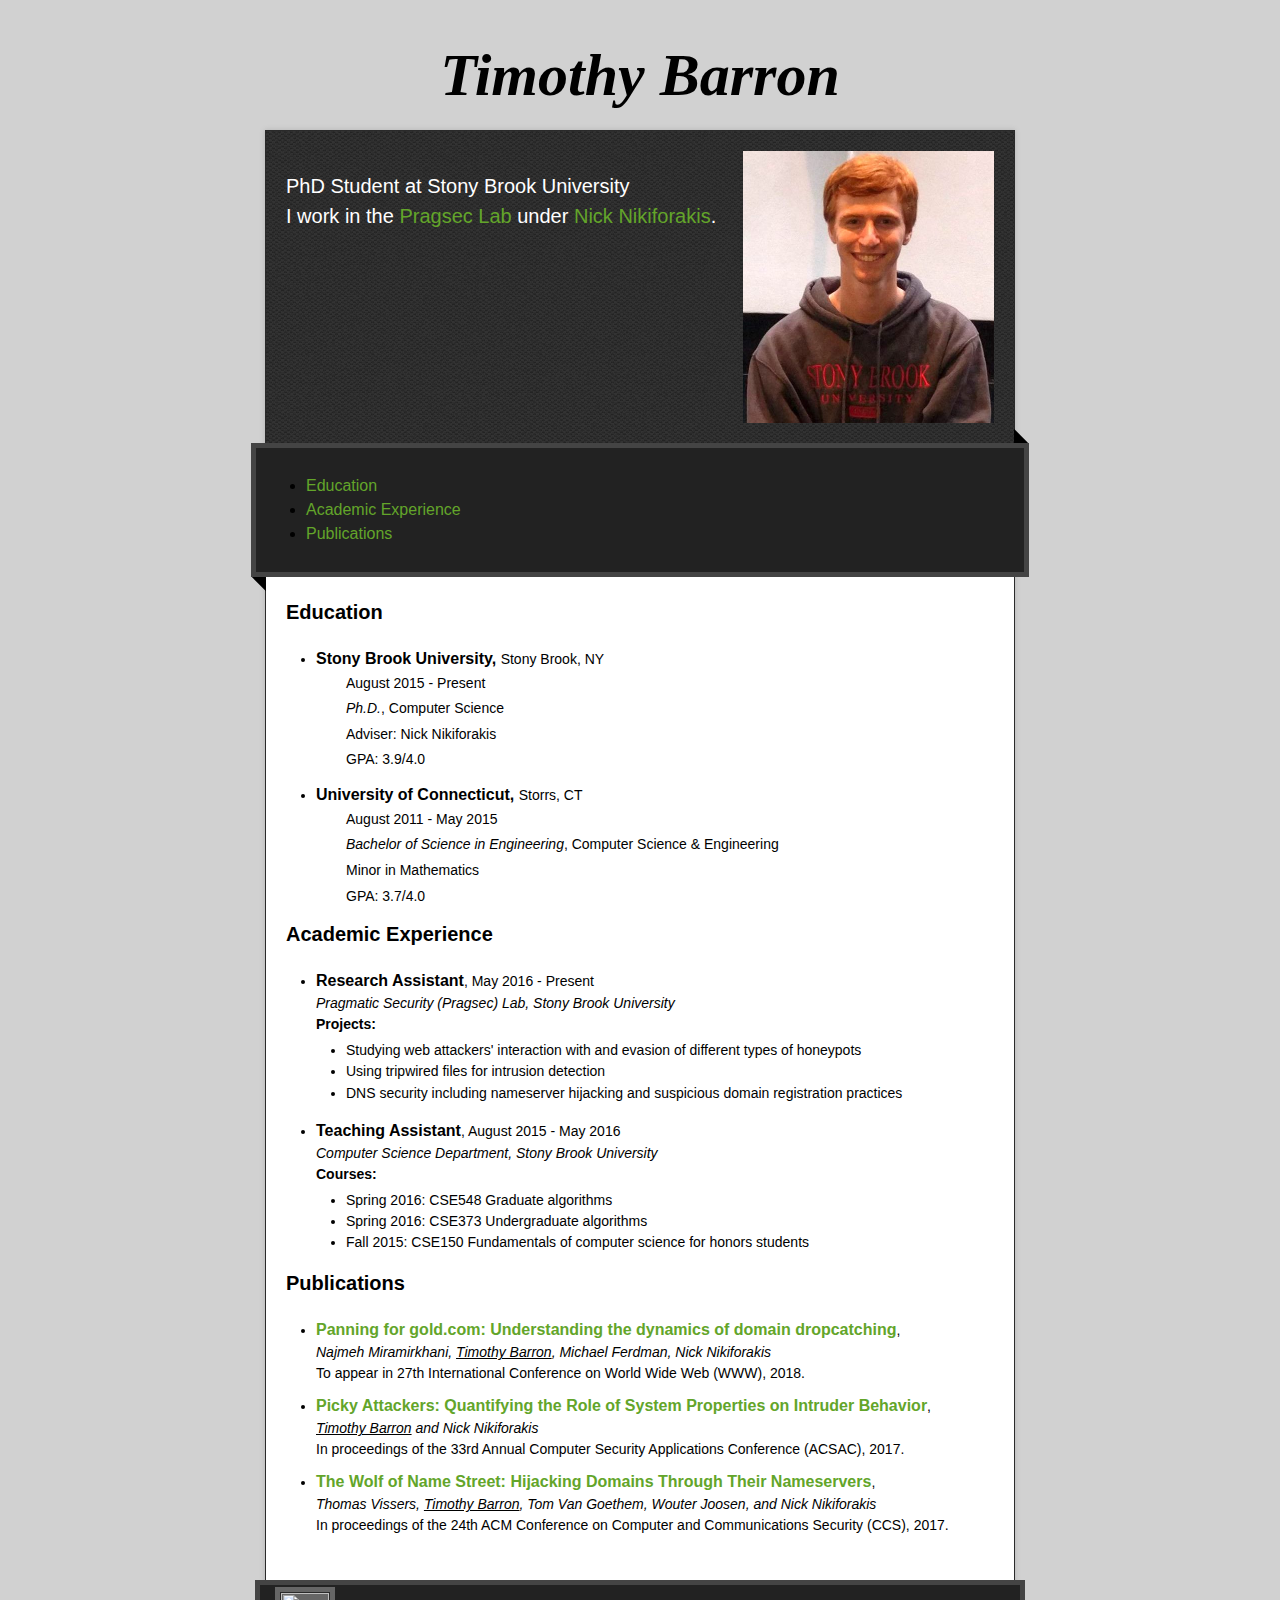
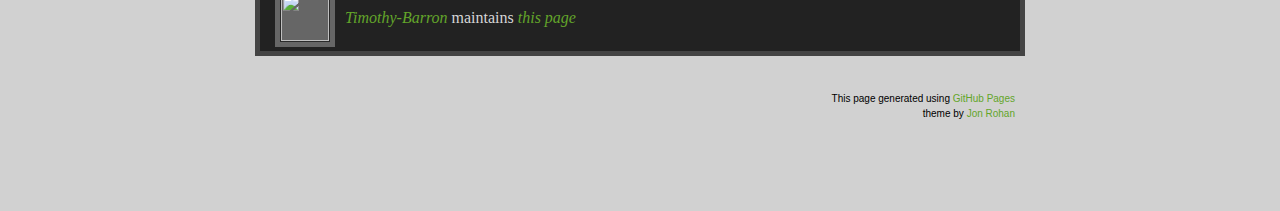
==== commit 4c07f493: "Merge remote-tracking branch 'origin/gh-pages' into gh-pages" ====
--- a/index.html
+++ b/index.html
@@ -159,25 +159,29 @@
                     <ul>
                         <li>
                             <!-- color: #9d0e26;-->
-                            <a href="http://securitee.org/files/pickyattackers_acsac2017.pdf"
-                               style="text-decoration: none;font-size:16px">
-                                <strong>Picky Attackers: Quantifying the Role of System Properties on Intruder
-                                    Behavior</strong></a>,
+                            <a href="" style="text-decoration: none;font-size:16px">
+                                <strong>Panning for gold.com: Understanding the dynamics of domain dropcatching</strong></a>,
+                            <br>
+                            <i>Najmeh Miramirkhani, <u>Timothy Barron</u>, Michael Ferdman, Nick Nikiforakis</i>
+                            <br>
+                            To appear in 27th International Conference on World Wide Web (WWW), 2018.
+                        </li>
+                        <li>
+                            <!-- color: #9d0e26;-->
+                            <a href="http://securitee.org/files/pickyattackers_acsac2017.pdf" style="text-decoration: none;font-size:16px">
+                                <strong>Picky Attackers: Quantifying the Role of System Properties on Intruder Behavior</strong></a>,
                             <br>
                             <i><u>Timothy Barron</u> and Nick Nikiforakis</i>
                             <br>
-                            to appear in the 33rd Annual Computer Security Applications Conference (ACSAC), 2017.
+                            In proceedings of the 33rd Annual Computer Security Applications Conference (ACSAC), 2017.
                         </li>
                         <li>
-                            <a href="http://securitee.org/files/dnshijack_ccs2017.pdf"
-                               style="text-decoration: none; font-size:16px">
-                                <strong>The Wolf of Name Street: Hijacking Domains Through Their
-                                    Nameservers</strong></a>,
-                            <br>
-                            <i>Thomas Vissers, <u>Timothy Barron</u>, Tom Van Goethem, Wouter Joosen, and Nick
-                                Nikiforakis</i>
-                            <br>
-                            to appear in the 24th ACM Conference on Computer and Communications Security (CCS), 2017.
+                            <a href="http://securitee.org/files/dnshijack_ccs2017.pdf" style="text-decoration: none; font-size:16px">
+                                <strong>The Wolf of Name Street: Hijacking Domains Through Their Nameservers</strong></a>,
+                            <br>
+                            <i>Thomas Vissers, <u>Timothy Barron</u>, Tom Van Goethem, Wouter Joosen, and Nick Nikiforakis</i>
+                            <br>
+                            In proceedings of the 24th ACM Conference on Computer and Communications Security (CCS), 2017.
                         </li>
 
                     </ul>
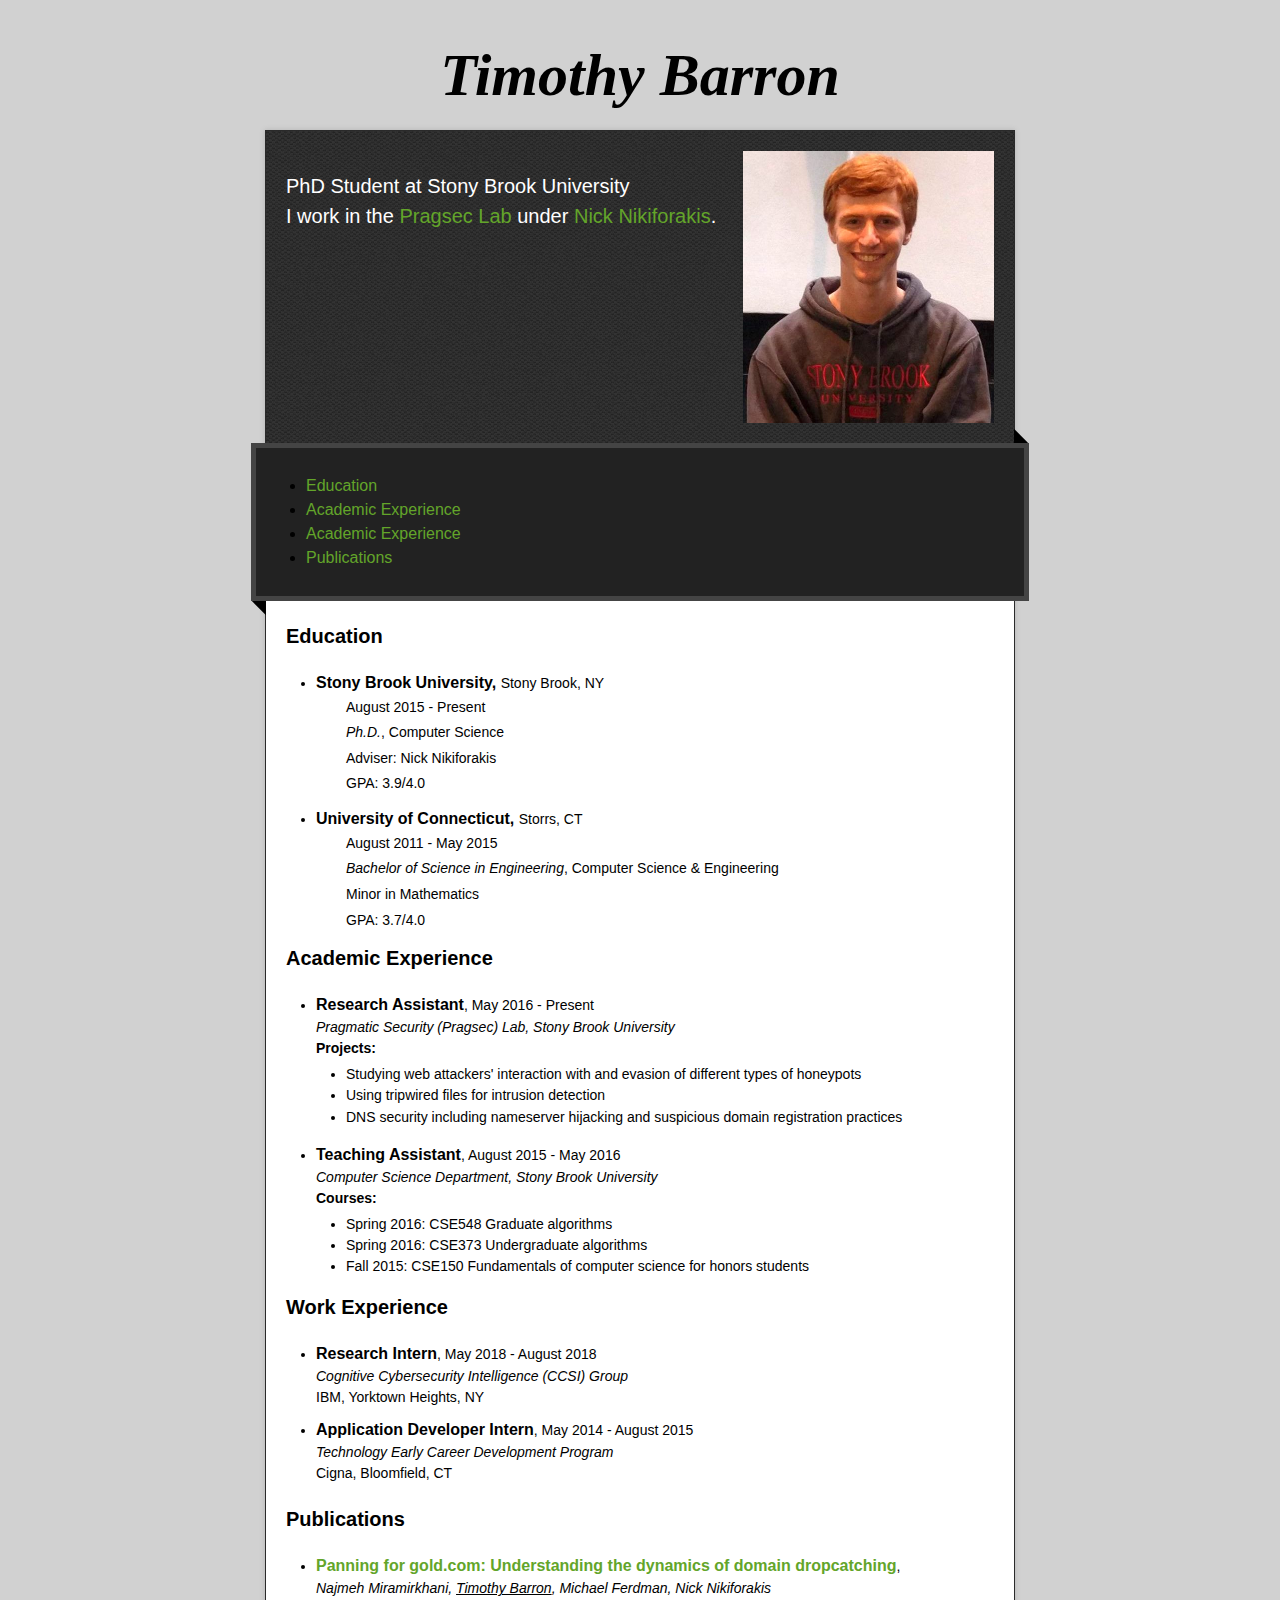
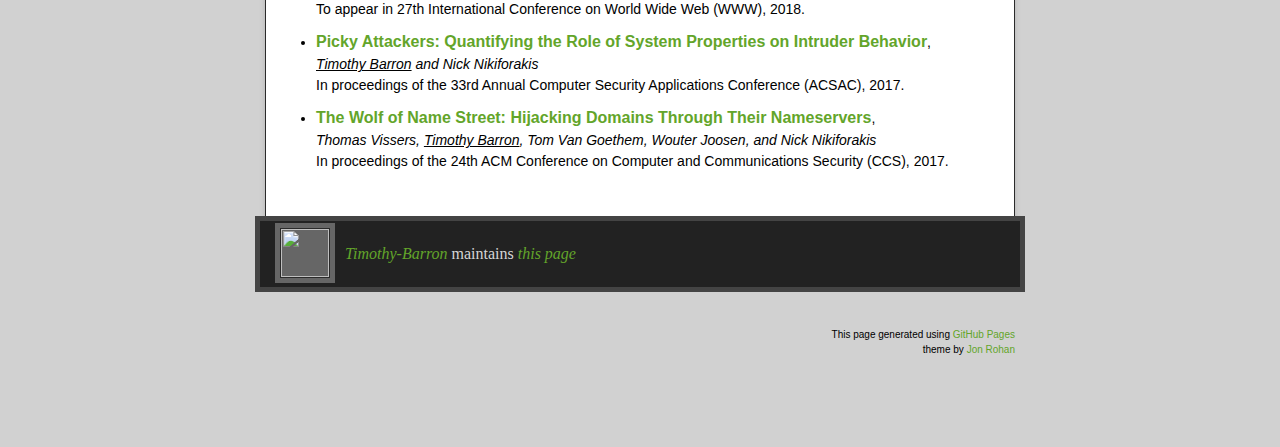
==== commit 9fad77bc: "fix broken paper links" ====
--- a/index.html
+++ b/index.html
@@ -2,6 +2,7 @@
 <!-- The Time Machine GitHub pages theme was designed and developed by Jon Rohan, on Feb 7, 2012. -->
 <!-- Follow him for fun. http://twitter.com/jonrohan. Tail his code on https://github.com/jonrohan -->
 <html>
+
 <head>
     <!-- Global site tag (gtag.js) - Google Analytics -->
     <script async src="https://www.googletagmanager.com/gtag/js?id=UA-110873629-1"></script>
@@ -35,181 +36,222 @@
 
 <body>
 
-<div class="wrapper">
-    <header>
-        <h1 class="title">Timothy Barron</h1>
-    </header>
-    <div id="container">
-        <div style="background: #ddd url(images/pattern.png); background-color: #eee;  overflow:auto">
-            <img src="images/tim.jpg"
-                 style="width:251px; float:right; padding-right: 20px;padding-top: 20px" >
+    <div class="wrapper">
+        <header>
+            <h1 class="title">Timothy Barron</h1>
+        </header>
+        <div id="container">
+            <div style="background: #ddd url(images/pattern.png); background-color: #eee;  overflow:auto">
+                <img src="images/tim.jpg" style="width:251px; float:right; padding-right: 20px;padding-top: 20px">
 
                 <p class="tagline">PhD Student at Stony Brook University<br>
-                    I work in the <a href="http://securitee.org/lab.html">Pragsec Lab</a> under <a
-                            href="http://securitee.org">Nick
+                    I work in the <a href="http://securitee.org/lab.html">Pragsec Lab</a> under <a href="http://securitee.org">Nick
                         Nikiforakis</a>.
                 </p>
-        </div>
-
-        <!--<img src="images/tim.jpg" alt="Me" height="271" width="251" align="right">-->
-
-        <div id="main" role="main">
-            <div class="download-bar">
-
-                <span class="blc"></span><span class="trc"></span>
-                <ul>
-                    <li><a href="#Education">Education</a></li>
-                    <li><a href="#Academic Experience">Academic Experience</a></li>
-                    <li><a href="#Publications">Publications</a></li>
-                </ul>
-            </div>
-            <article class="markdown-body">
-
-                <h3>
-                    <a id="Education" class="anchor" href="#Education" aria-hidden="true"><span aria-hidden="true"
-                                                                                                class="octicon octicon-link"></span></a>
-                    Education
-                </h3>
-
-                <div style="font-size:14px">
+            </div>
+
+            <!--<img src="images/tim.jpg" alt="Me" height="271" width="251" align="right">-->
+
+            <div id="main" role="main">
+                <div class="download-bar">
+
+                    <span class="blc"></span><span class="trc"></span>
                     <ul>
-                        <li><span><strong style="font-size:16px">Stony Brook University, </strong>Stony Brook, NY</span>
-                        </li>
-                        <div style="line-height: 0.4;">
-                            <ul style="list-style-type: none">
-                                August 2015 - Present
-                            </ul>
-                            <ul style="list-style-type: none">
-                                <i>Ph.D.</i>, Computer Science
-                            </ul>
-                            <ul style="list-style-type: none">
-                                Adviser: Nick Nikiforakis
-                            </ul>
-                            <ul style="list-style-type: none">
-                                GPA: 3.9/4.0
-                            </ul>
-                        </div>
-                    </ul>
-
-
-                    <ul>
-                        <li><span><strong style="font-size:16px">University of Connecticut, </strong>Storrs, CT</span>
-                        </li>
-                        <div style="line-height: 0.4;">
-                            <ul style="list-style-type: none">
-                                August 2011 - May 2015
-                            </ul>
-                            <ul style="list-style-type: none">
-                                <i>Bachelor of Science in Engineering</i>, Computer Science & Engineering
-                            </ul>
-                            <ul style="list-style-type: none">
-                                Minor in Mathematics
-                            </ul>
-                            <ul style="list-style-type: none">
-                                GPA: 3.7/4.0
-                            </ul>
-                        </div>
-                    </ul>
-
-                </div>
-                <h3>
-                    <a id="Academic Experience" class="anchor" href="#Academic Experience" aria-hidden="true"><span
-                            aria-hidden="true"
-                            class="octicon octicon-link"></span></a>
-                    Academic Experience
-                </h3>
-                <div style="font-size:14px">
-                    <ul>
-                        <li><span><strong style="font-size:16px">Research Assistant</strong>, May 2016 - Present</span>
-                            <br><i>Pragmatic Security (Pragsec) Lab, Stony Brook University</i>
-                            <br><b>Projects:</b>
-                        </li>
-
-                        <ul style="line-height: 0.8;">
-                            <li>Studying web attackers' interaction with and evasion of different types of honeypots
-                            </li>
-                            <li>Using tripwired files for intrusion detection</li>
-                            <li>DNS security including nameserver hijacking and suspicious domain registration
-                                practices
-                            </li>
-                        </ul>
-
-
-                        <li><span><strong
-                                style="font-size:16px">Teaching Assistant</strong>, August 2015 - May 2016</span>
-                            <br><i>Computer Science Department, Stony Brook University</i>
-                            <br><b>Courses:</b>
-                        </li>
-                        <ul style="line-height: 0.8;">
-                            <li>Spring 2016: CSE548 Graduate algorithms</li>
-                            <li>Spring 2016: CSE373 Undergraduate algorithms</li>
-                            <li>Fall 2015: CSE150 Fundamentals of computer science for honors students</li>
-                        </ul>
+                        <li><a href="#Education">Education</a></li>
+                        <li><a href="#Academic Experience">Academic Experience</a></li>
+                        <li><a href="#Work Experience">Academic Experience</a></li>
+                        <li><a href="#Publications">Publications</a></li>
                     </ul>
                 </div>
-
-
-                <h3>
-                    <a id="Publications" class="anchor" href="#Publications" aria-hidden="true"><span aria-hidden="true"
-                                                                                                      class="octicon octicon-link"></span></a>
-                    Publications
-                </h3>
-
-                <div style="font-size:14px">
-                    <ul>
-                        <li>
-                            <!-- color: #9d0e26;-->
-                            <a href="" style="text-decoration: none;font-size:16px">
-                                <strong>Panning for gold.com: Understanding the dynamics of domain dropcatching</strong></a>,
-                            <br>
-                            <i>Najmeh Miramirkhani, <u>Timothy Barron</u>, Michael Ferdman, Nick Nikiforakis</i>
-                            <br>
-                            To appear in 27th International Conference on World Wide Web (WWW), 2018.
-                        </li>
-                        <li>
-                            <!-- color: #9d0e26;-->
-                            <a href="http://securitee.org/files/pickyattackers_acsac2017.pdf" style="text-decoration: none;font-size:16px">
-                                <strong>Picky Attackers: Quantifying the Role of System Properties on Intruder Behavior</strong></a>,
-                            <br>
-                            <i><u>Timothy Barron</u> and Nick Nikiforakis</i>
-                            <br>
-                            In proceedings of the 33rd Annual Computer Security Applications Conference (ACSAC), 2017.
-                        </li>
-                        <li>
-                            <a href="http://securitee.org/files/dnshijack_ccs2017.pdf" style="text-decoration: none; font-size:16px">
-                                <strong>The Wolf of Name Street: Hijacking Domains Through Their Nameservers</strong></a>,
-                            <br>
-                            <i>Thomas Vissers, <u>Timothy Barron</u>, Tom Van Goethem, Wouter Joosen, and Nick Nikiforakis</i>
-                            <br>
-                            In proceedings of the 24th ACM Conference on Computer and Communications Security (CCS), 2017.
-                        </li>
-
-                    </ul>
-                </div>
-            </article>
+                <article class="markdown-body">
+
+                    <h3>
+                        <a id="Education" class="anchor" href="#Education" aria-hidden="true"><span aria-hidden="true"
+                                class="octicon octicon-link"></span></a>
+                        Education
+                    </h3>
+
+                    <div style="font-size:14px">
+                        <ul>
+                            <li><span><strong style="font-size:16px">Stony Brook University, </strong>Stony Brook, NY</span>
+                            </li>
+                            <div style="line-height: 0.4;">
+                                <ul style="list-style-type: none">
+                                    August 2015 - Present
+                                </ul>
+                                <ul style="list-style-type: none">
+                                    <i>Ph.D.</i>, Computer Science
+                                </ul>
+                                <ul style="list-style-type: none">
+                                    Adviser: Nick Nikiforakis
+                                </ul>
+                                <ul style="list-style-type: none">
+                                    GPA: 3.9/4.0
+                                </ul>
+                            </div>
+                        </ul>
+
+
+                        <ul>
+                            <li><span><strong style="font-size:16px">University of Connecticut, </strong>Storrs, CT</span>
+                            </li>
+                            <div style="line-height: 0.4;">
+                                <ul style="list-style-type: none">
+                                    August 2011 - May 2015
+                                </ul>
+                                <ul style="list-style-type: none">
+                                    <i>Bachelor of Science in Engineering</i>, Computer Science & Engineering
+                                </ul>
+                                <ul style="list-style-type: none">
+                                    Minor in Mathematics
+                                </ul>
+                                <ul style="list-style-type: none">
+                                    GPA: 3.7/4.0
+                                </ul>
+                            </div>
+                        </ul>
+
+                    </div>
+                    <h3>
+                        <a id="Academic Experience" class="anchor" href="#Academic Experience" aria-hidden="true"><span
+                                aria-hidden="true" class="octicon octicon-link"></span></a>
+                        Academic Experience
+                    </h3>
+                    <div style="font-size:14px">
+                        <ul>
+                            <li><span><strong style="font-size:16px">Research Assistant</strong>, May 2016 - Present</span>
+                                <br><i>Pragmatic Security (Pragsec) Lab, Stony Brook University</i>
+                                <br><b>Projects:</b>
+                            </li>
+
+                            <ul style="line-height: 0.8;">
+                                <li>Studying web attackers' interaction with and evasion of different types of
+                                    honeypots
+                                </li>
+                                <li>Using tripwired files for intrusion detection</li>
+                                <li>DNS security including nameserver hijacking and suspicious domain registration
+                                    practices
+                                </li>
+                            </ul>
+
+
+                            <li><span><strong style="font-size:16px">Teaching Assistant</strong>, August 2015 - May
+                                    2016</span>
+                                <br><i>Computer Science Department, Stony Brook University</i>
+                                <br><b>Courses:</b>
+                            </li>
+                            <ul style="line-height: 0.8;">
+                                <li>Spring 2016: CSE548 Graduate algorithms</li>
+                                <li>Spring 2016: CSE373 Undergraduate algorithms</li>
+                                <li>Fall 2015: CSE150 Fundamentals of computer science for honors students</li>
+                            </ul>
+                        </ul>
+                    </div>
+
+                    <h3>
+                        <a id="Work Experience" class="anchor" href="#Work Experience" aria-hidden="true"><span
+                                aria-hidden="true" class="octicon octicon-link"></span></a>
+                        Work Experience
+                    </h3>
+                    <div style="font-size:14px">
+                        <ul>
+                            <li><span><strong style="font-size:16px">Research Intern</strong>, May 2018 - August 2018</span>
+                                <br><i>Cognitive Cybersecurity Intelligence (CCSI) Group</i>
+                                <br>IBM, Yorktown Heights, NY
+                            </li>
+                            <!--https://researcher.watson.ibm.com/researcher/view_group.php?id=4354-->
+
+                            <!--<ul style="line-height: 0.8;">-->
+                            <!--<li>Studying web attackers' interaction with and evasion of different types of honeypots-->
+                            <!--</li>-->
+                            <!--<li>Using tripwired files for intrusion detection</li>-->
+                            <!--<li>DNS security including nameserver hijacking and suspicious domain registration-->
+                            <!--practices-->
+                            <!--</li>-->
+                            <!--</ul>-->
+
+
+                            <li><span><strong style="font-size:16px">Application Developer Intern</strong>, May 2014 -
+                                    August 2015</span>
+                                <br><i>Technology Early Career Development Program</i>
+                                <br>Cigna, Bloomfield, CT
+                            </li>
+                            <!--<ul style="line-height: 0.8;">-->
+                            <!--<li>Spring 2016: CSE548 Graduate algorithms</li>-->
+                            <!--<li>Spring 2016: CSE373 Undergraduate algorithms</li>-->
+                            <!--<li>Fall 2015: CSE150 Fundamentals of computer science for honors students</li>-->
+                            <!--</ul>-->
+                        </ul>
+                    </div>
+
+
+                    <h3>
+                        <a id="Publications" class="anchor" href="#Publications" aria-hidden="true"><span aria-hidden="true"
+                                class="octicon octicon-link"></span></a>
+                        Publications
+                    </h3>
+
+                    <div style="font-size:14px">
+                        <ul>
+                            <li>
+                                <!-- color: #9d0e26;-->
+                                <a href="https://securitee.org/files/dropcatching_www2018.pdf" style="text-decoration: none;font-size:16px">
+                                    <strong>Panning for gold.com: Understanding the dynamics of domain dropcatching</strong></a>,
+                                <br>
+                                <i>Najmeh Miramirkhani, <u>Timothy Barron</u>, Michael Ferdman, Nick Nikiforakis</i>
+                                <br>
+                                To appear in 27th International Conference on World Wide Web (WWW), 2018.
+                            </li>
+                            <li>
+                                <!-- color: #9d0e26;-->
+                                <a href="https://securitee.org/files/pickyattackers_acsac2017.pdf" style="text-decoration: none;font-size:16px">
+                                    <strong>Picky Attackers: Quantifying the Role of System Properties on Intruder
+                                        Behavior</strong></a>,
+                                <br>
+                                <i><u>Timothy Barron</u> and Nick Nikiforakis</i>
+                                <br>
+                                In proceedings of the 33rd Annual Computer Security Applications Conference (ACSAC),
+                                2017.
+                            </li>
+                            <li>
+                                <a href="https://securitee.org/files/dnshijack_ccs2017.pdf" style="text-decoration: none; font-size:16px">
+                                    <strong>The Wolf of Name Street: Hijacking Domains Through Their
+                                        Nameservers</strong></a>,
+                                <br>
+                                <i>Thomas Vissers, <u>Timothy Barron</u>, Tom Van Goethem, Wouter Joosen, and Nick
+                                    Nikiforakis</i>
+                                <br>
+                                In proceedings of the 24th ACM Conference on Computer and Communications Security
+                                (CCS),
+                                2017.
+                            </li>
+
+                        </ul>
+                    </div>
+                </article>
+            </div>
         </div>
+        <footer>
+            <div class="owner">
+                <p><a href="https://github.com/Timothy-Barron" class="avatar"><img src="https://avatars1.githubusercontent.com/u/9151769?v=3&amp;s=60"
+                            width="48" height="48"></a> <a href="https://github.com/Timothy-Barron">Timothy-Barron</a>
+                    maintains <a href="https://github.com/Timothy-Barron/mygithubpage">this page</a></p>
+
+
+            </div>
+            <div class="creds">
+                <small>This page generated using <a href="https://pages.github.com/">GitHub Pages</a><br>theme by <a
+                        href="https://twitter.com/jonrohan/">Jon Rohan</a></small>
+            </div>
+        </footer>
     </div>
-    <footer>
-        <div class="owner">
-            <p><a href="https://github.com/Timothy-Barron" class="avatar"><img
-                    src="https://avatars1.githubusercontent.com/u/9151769?v=3&amp;s=60" width="48" height="48"></a> <a
-                    href="https://github.com/Timothy-Barron">Timothy-Barron</a> maintains <a
-                    href="https://github.com/Timothy-Barron/mygithubpage">this page</a></p>
-
-
-        </div>
-        <div class="creds">
-            <small>This page generated using <a href="https://pages.github.com/">GitHub Pages</a><br>theme by <a
-                    href="https://twitter.com/jonrohan/">Jon Rohan</a></small>
-        </div>
-    </footer>
-</div>
-<div class="current-section">
-    <a href="#top">Scroll to top</a>
-
-    <p class="name"></p>
-</div>
+    <div class="current-section">
+        <a href="#top">Scroll to top</a>
+
+        <p class="name"></p>
+    </div>
 
 
 </body>
-</html>
+
+</html>